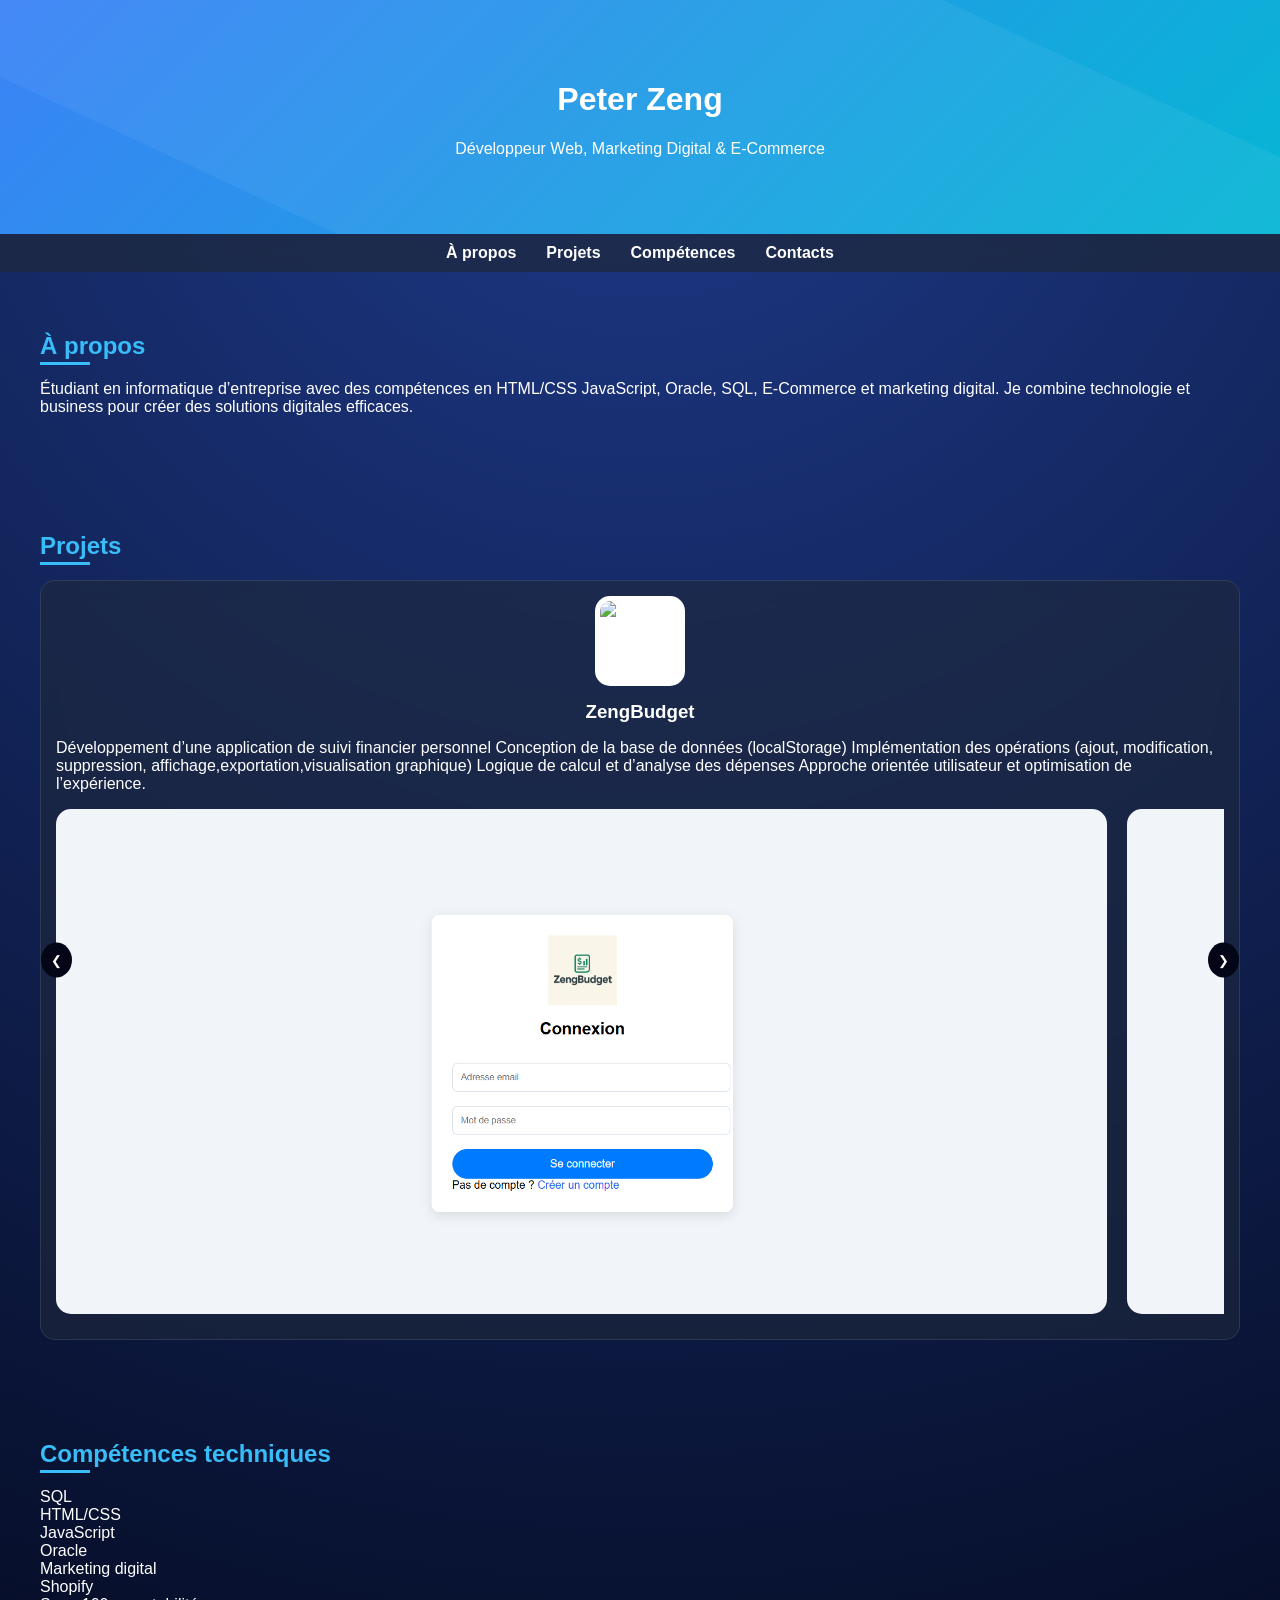
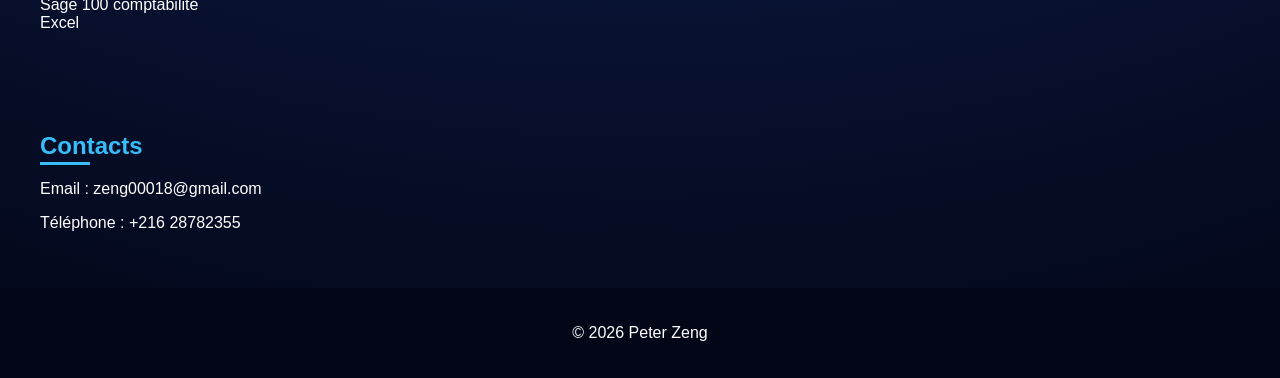
==== index.html @ 89c8a86b "Add files via upload" ====
<!DOCTYPE html>
<html lang="fr">
<head>
    <meta charset="UTF-8">
    <title>Portfolio - Peter</title>
    <link rel="stylesheet" href="styleP.css">
    <meta name="viewport" content="width=device-width, initial-scale=1.0">
</head>
<div id="loader">
    <h1 class="logo">Bienvenue sur mon portfolio</h1>
</div>
<body>

<header id="home">
    <h1 class="fade-in">Peter Zeng</h1>
    <p class="fade-in delay">Développeur Web, Marketing Digital & E-Commerce</p>

</header>

<nav id="navbar">
    <a href="#about">À propos</a>
    <a href="#projects">Projets</a>
    <a href="#skills">Compétences</a>
    <a href="#contact">Contacts</a>
</nav>

<section id="about" class="reveal">
    <h2>À propos</h2>
    <p>
        Étudiant en informatique d’entreprise avec des compétences en HTML/CSS JavaScript, Oracle, SQL, E-Commerce et marketing digital.
        Je combine technologie et business pour créer des solutions digitales efficaces.
    </p>
</section>
<section id="projects">
    <h2 class="reveal">Projets</h2>
<div class="card reveal">
    
    <div class="card-header">
        <img src="logo.png.jpg" alt="Logo application">
        <h3>ZengBudget</h3>
    </div>

    <p>
    Développement d’une application de suivi financier personnel
Conception de la base de données (localStorage)
Implémentation des opérations (ajout, modification, suppression, affichage,exportation,visualisation graphique)
Logique de calcul et d’analyse des dépenses
Approche orientée utilisateur et optimisation de l’expérience.

    </p>
    <div class="slider">

    <button class="prev" onclick="scrollSlider(-1)">❮</button>

    <div class="slider-container" id="slider">
        <img src="img1.png" alt="screenshot">
        <img src="img2.png" alt="screenshot">
        <img src="img3.png" alt="screenshot">
        <img src="img4.png" alt="screenshot">
        <img src="img5.png" alt="screenshot">
        <img src="img6.png" alt="screenshot">
        <img src="img7.png" alt="screenshot">
        <img src="img8.png" alt="screenshot">
    </div>

    <button class="next" onclick="scrollSlider(1)">❯</button>

</div>

</div>
  

</section>

<section id="skills">
    <h2 class="reveal">Compétences techniques</h2>
    <div class="skills">
        <div class="skill">SQL</div>
        <div class="skill">HTML/CSS</div>
        <div class="skill">JavaScript</div>
        <div class="skill">Oracle</div>
        <div class="skill">Marketing digital</div>
        <div class="skill">Shopify</div>
        <div class="skill">Sage 100 comptabilité</div>
        <div Class= "skill">Excel</div>

    </div>
</section>

<section id="contact" class="reveal">
    <h2>Contacts</h2>
    <p>Email : zeng00018@gmail.com</p>
    <p>Téléphone : +216 28782355</p>
</section>

<footer>
    <p>© 2026 Peter Zeng</p>
</footer>

<script src="script.js"></script>

</body>
</html>
---- styleP.css ----
body {
    font-family: Arial, sans-serif;
    margin: 0;
    background: radial-gradient(circle at top, #1e3a8a, #020617);
    color: white;
}
header {
    text-align: center;
    padding: 60px 20px;
    background: linear-gradient(135deg, #3b82f6, #06b6d4);
    position: relative;
    overflow: hidden;
}

header::after {
    content: "";
    position: absolute;
    width: 200%;
    height: 200%;
    background: rgba(255,255,255,0.05);
    top: -50%;
    left: -50%;
    transform: rotate(25deg);
}


nav {
    display: flex;
    justify-content: center;
    background: rgba(30, 41, 59, 0.7);
    backdrop-filter: blur(10px);
    padding: 10px;
    position: sticky;
    top: 0;
    z-index: 100;
}

nav a {
    color: white;
    margin: 0 15px;
    text-decoration: none;
    font-weight: bold;
    position: relative;
}

nav a::after {
    content: "";
    width: 0%;
    height: 2px;
    background: #38bdf8;
    position: absolute;
    bottom: -5px;
    left: 0;
    transition: 0.3s;
}

nav a:hover::after {
    width: 100%;
}

section {
    padding: 40px;
}

h2 {
    color: #38bdf8;
    position: relative;
}

h2::after {
    content: "";
    width: 50px;
    height: 3px;
    background: #38bdf8;
    position: absolute;
    bottom: -5px;
    left: 0;
}
.card {
    background: rgba(30, 41, 59, 0.6);
    padding: 20px;
    margin-top: 20px;
    border-radius: 15px;
    backdrop-filter: blur(10px);
    transition: all 0.3s ease;
    border: 1px solid rgba(255,255,255,0.1);
}

.card:hover {
    transform: translateY(-10px) scale(1.02);
    box-shadow: 0 20px 40px rgba(0,0,0,0.5);
}

ul {
    list-style: none;
    padding: 0;
}

ul li {
    background: #334155;
    margin: 5px 0;
    padding: 10px;
    border-radius: 5px;
}

footer {
    text-align: center;
    padding: 20px;
    background: #020617;
}
.card-header {
    display: flex;
    align-items: center;
    gap: 15px;
    margin-bottom: 15px;
}

.card-header img {
    width: 50px;
    height: 50px;
    object-fit: cover;
    border-radius: 10px;
}

.card-header h3 {
    margin: 0;
}
.card-header img {
    width: 60px;
    height: 60px;
    border-radius: 15px;
    background: white;
    padding: 5px;
}
button {
    background: #3b82f6;
    color: white;
    border: none;
    padding: 10px 20px;
    border-radius: 5px;
    cursor: pointer;
    transition: background 0.3s ease;
}


.slider-container img {
    width: 700px;
    height: auto;
    border-radius: 15px;
    flex-shrink: 0;
    transition: 0.4s;
}


.slider-container {
    display: flex;
    gap: 20px;
    overflow-x: auto;
    padding-bottom: 10px;
}


/* boutons */
.prev, .next {
    position: absolute;
    top: 50%;
    transform: translateY(-50%);
    background: #020617;
    color: white;
    border: none;
    padding: 10px;
    cursor: pointer;
    border-radius: 50%;
}

.prev { left: 0; }
.next { right: 0; }
@media (max-width: 768px) {

    header h1 {
        font-size: 2rem;
    }

    nav {
        flex-direction: column;
        align-items: center;
    }

    nav a {
        margin: 10px 0;
    }

.skill {
    background: linear-gradient(135deg, #334155, #1e293b);
    padding: 10px 20px;
    border-radius: 30px;
    transition: 0.3s;
}

.skill:hover {
    background: #3b82f6;
    transform: scale(1.1);
}
    }

    .card {
        padding: 15px;
    }

    /* slider images */
    .slider-container img {
        width: 90%;
        height: auto;
    }

    /* card header */
    .card-header {
        flex-direction: column;
        text-align: center;
    }

    .card-header img {
        width: 80px;
        height: 80px;
    }
/* loader écran */
#loader {
    position: fixed;
    width: 100%;
    height: 100%;
    background: #020617;
    display: flex;
    flex-direction: column;
    justify-content: center;
    align-items: center;
    z-index: 9999;
}

/* cercle animation */
.spinner {
    width: 60px;
    height: 60px;
    border: 5px solid rgba(255,255,255,0.1);
    border-top: 5px solid #3b82f6;
    border-radius: 50%;
    animation: spin 1s linear infinite;
}

/* texte */
#loader p {
    margin-top: 15px;
    font-size: 18px;
    color: #38bdf8;
    letter-spacing: 1px;
}

/* animation rotation */
@keyframes spin {
    to {
        transform: rotate(360deg);
    }
}
#loader {
    position: fixed;
    width: 100%;
    height: 100%;
    background: #000;
    display: flex;
    justify-content: center;
    align-items: center;
    z-index: 9999;
}

/* TEXTE STYLE NETFLIX */
.logo {
    font-size: 3rem;
    font-weight: bold;
    letter-spacing: 5px;
    color: transparent;
    -webkit-text-stroke: 2px white;
    position: relative;
    overflow: hidden;
}

/* LUMIÈRE QUI PASSE */
.logo::before {
    content: "Bienvenue sur mon portfolio";
    position: absolute;
    left: 0;
    top: 0;
    width: 0%;
    color: #3b82f6;
    white-space: nowrap;
    overflow: hidden;
    border-right: 2px solid #3b82f6;
    animation: reveal 2s forwards;
}

/* ANIMATION */
@keyframes reveal {
    0% {
        width: 0;
    }
    100% {
        width: 100%;
    }
}
.logo::before {
    text-shadow: 0 0 10px #3b82f6, 0 0 20px #06b6d4;
}
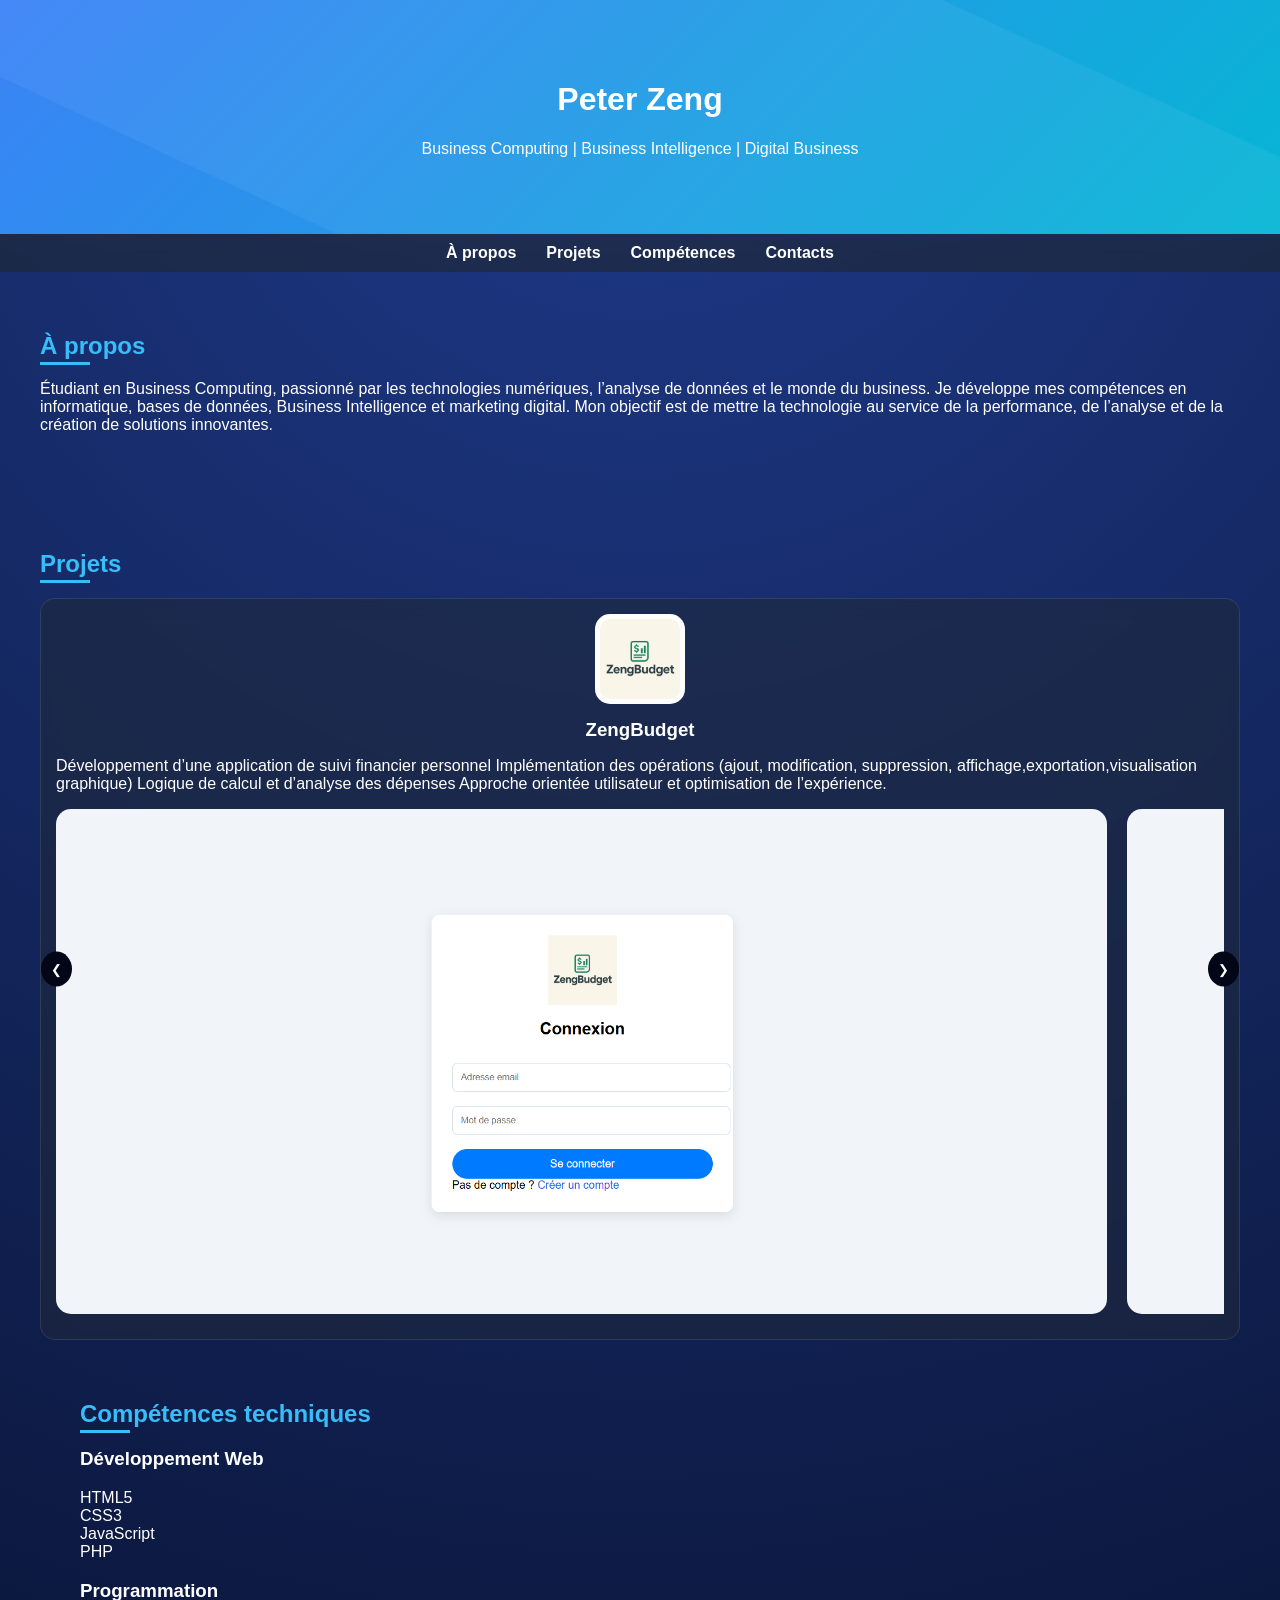
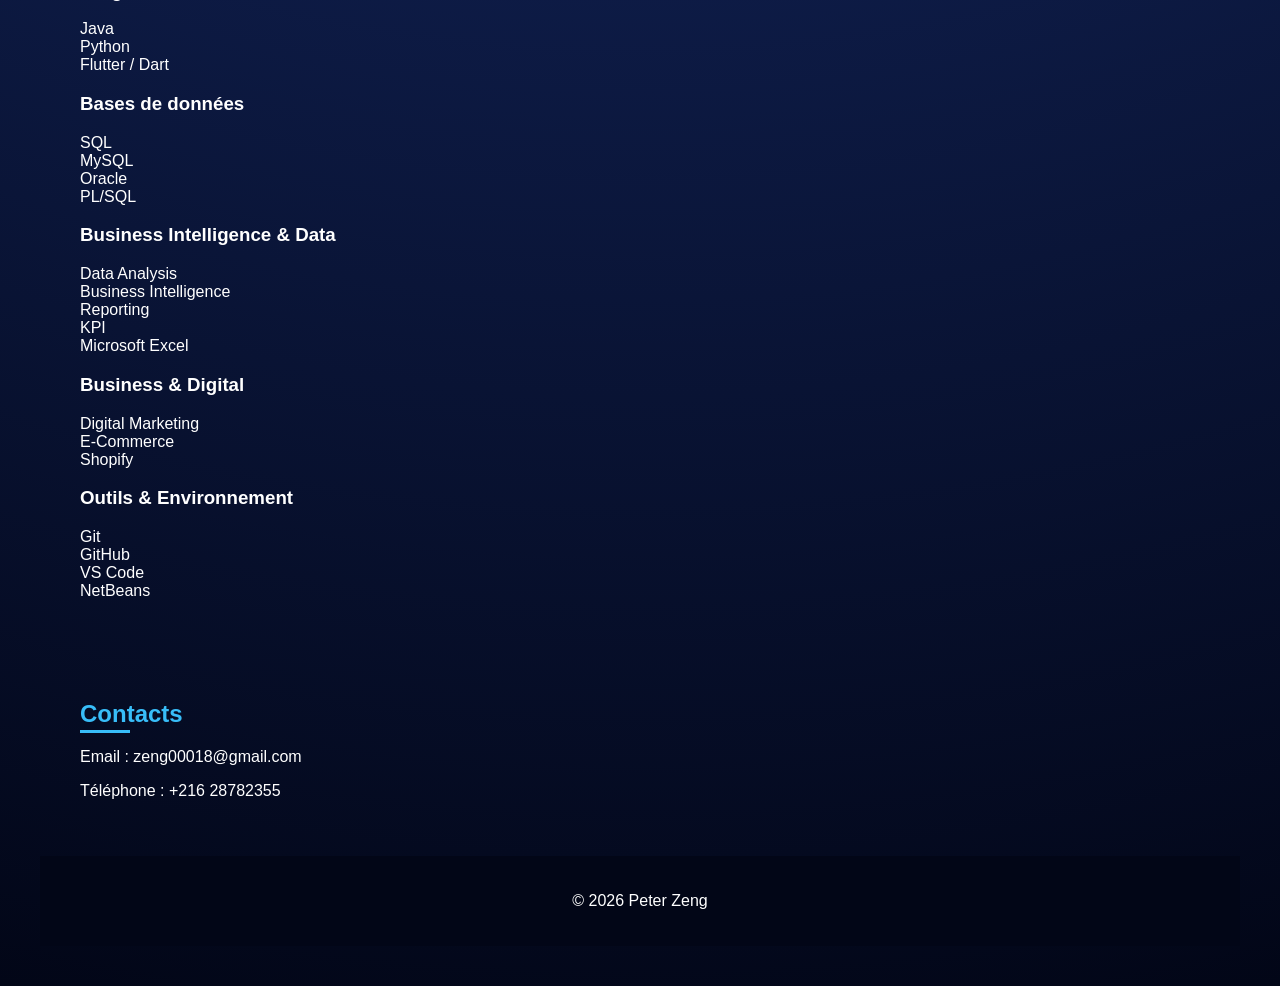
==== commit 9aa58dc5: "Add files via upload" ====
--- a/index.html
+++ b/index.html
@@ -13,7 +13,7 @@
 
 <header id="home">
     <h1 class="fade-in">Peter Zeng</h1>
-    <p class="fade-in delay">Développeur Web, Marketing Digital & E-Commerce</p>
+    <p class="fade-in delay">Business Computing | Business Intelligence | Digital Business</p>
 
 </header>
 
@@ -27,8 +27,7 @@
 <section id="about" class="reveal">
     <h2>À propos</h2>
     <p>
-        Étudiant en informatique d’entreprise avec des compétences en HTML/CSS JavaScript, Oracle, SQL, E-Commerce et marketing digital.
-        Je combine technologie et business pour créer des solutions digitales efficaces.
+Étudiant en Business Computing, passionné par les technologies numériques, l’analyse de données et le monde du business. Je développe mes compétences en informatique, bases de données, Business Intelligence et marketing digital. Mon objectif est de mettre la technologie au service de la performance, de l’analyse et de la création de solutions innovantes.
     </p>
 </section>
 <section id="projects">
@@ -42,7 +41,6 @@
 
     <p>
     Développement d’une application de suivi financier personnel
-Conception de la base de données (localStorage)
 Implémentation des opérations (ajout, modification, suppression, affichage,exportation,visualisation graphique)
 Logique de calcul et d’analyse des dépenses
 Approche orientée utilisateur et optimisation de l’expérience.
@@ -70,22 +68,79 @@
 </div>
   
 
-</section>
-
 <section id="skills">
     <h2 class="reveal">Compétences techniques</h2>
-    <div class="skills">
-        <div class="skill">SQL</div>
-        <div class="skill">HTML/CSS</div>
-        <div class="skill">JavaScript</div>
-        <div class="skill">Oracle</div>
-        <div class="skill">Marketing digital</div>
-        <div class="skill">Shopify</div>
-        <div class="skill">Sage 100 comptabilité</div>
-        <div Class= "skill">Excel</div>
+
+    <div class="skills-container reveal">
+
+        <!-- Développement Web -->
+        <div class="skill-category">
+            <h3>Développement Web</h3>
+            <div class="skills">
+                <div class="skill">HTML5</div>
+                <div class="skill">CSS3</div>
+                <div class="skill">JavaScript</div>
+                <div class="skill">PHP</div>
+            </div>
+        </div>
+
+        <!-- Programmation -->
+        <div class="skill-category">
+            <h3>Programmation</h3>
+            <div class="skills">
+                <div class="skill">Java</div>
+                <div class="skill">Python</div>
+                <div class="skill">Flutter / Dart</div>
+            </div>
+        </div>
+
+        <!-- Bases de données -->
+        <div class="skill-category">
+            <h3>Bases de données</h3>
+            <div class="skills">
+                <div class="skill">SQL</div>
+                <div class="skill">MySQL</div>
+                <div class="skill">Oracle</div>
+                <div class="skill">PL/SQL</div>
+            </div>
+        </div>
+
+        <!-- Business Intelligence & Data -->
+        <div class="skill-category">
+            <h3>Business Intelligence & Data</h3>
+            <div class="skills">
+                <div class="skill">Data Analysis</div>
+                <div class="skill">Business Intelligence</div>
+                <div class="skill">Reporting</div>
+                <div class="skill">KPI</div>
+                <div class="skill">Microsoft Excel</div>
+            </div>
+        </div>
+
+        <!-- Business & Digital -->
+        <div class="skill-category">
+            <h3>Business & Digital</h3>
+            <div class="skills">
+                <div class="skill">Digital Marketing</div>
+                <div class="skill">E-Commerce</div>
+                <div class="skill">Shopify</div>
+            </div>
+        </div>
+
+        <!-- Outils -->
+        <div class="skill-category">
+            <h3>Outils & Environnement</h3>
+            <div class="skills">
+                <div class="skill">Git</div>
+                <div class="skill">GitHub</div>
+                <div class="skill">VS Code</div>
+                <div class="skill">NetBeans</div>
+            </div>
+        </div>
 
     </div>
 </section>
+
 
 <section id="contact" class="reveal">
     <h2>Contacts</h2>
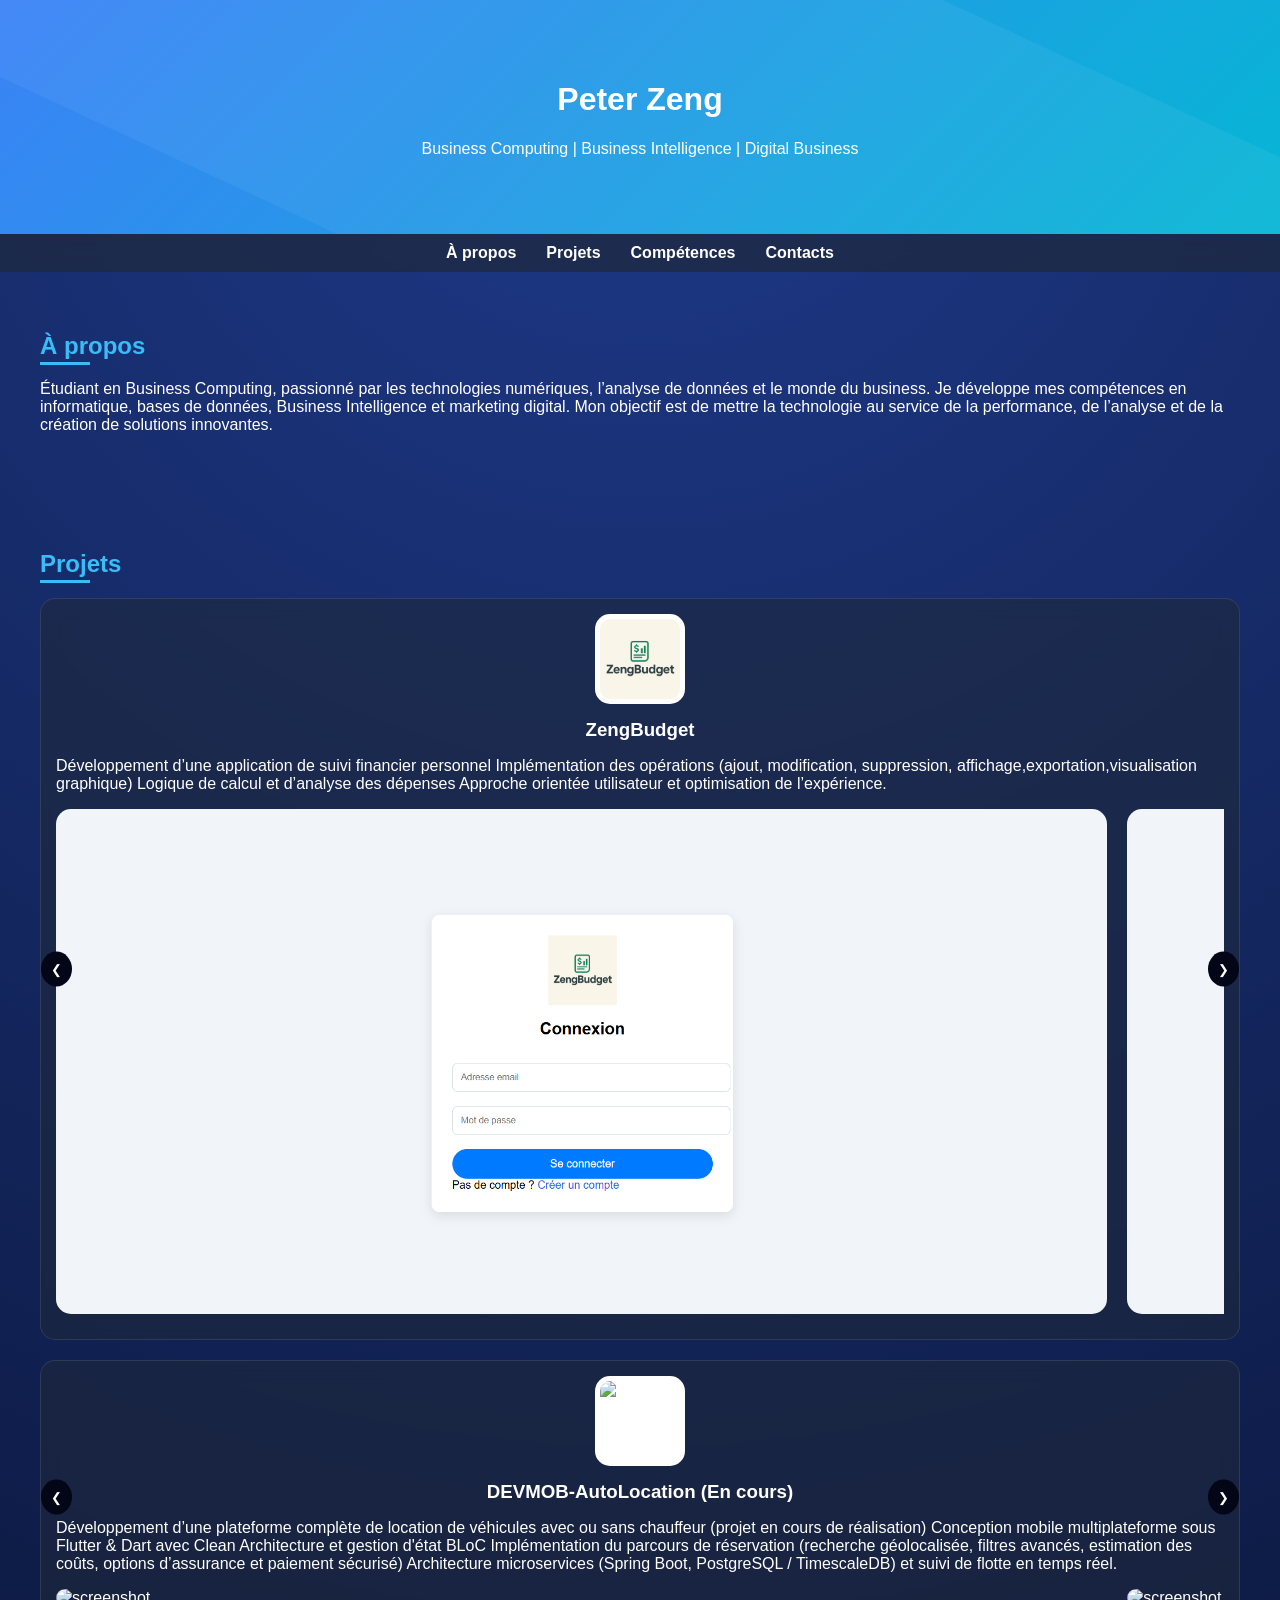
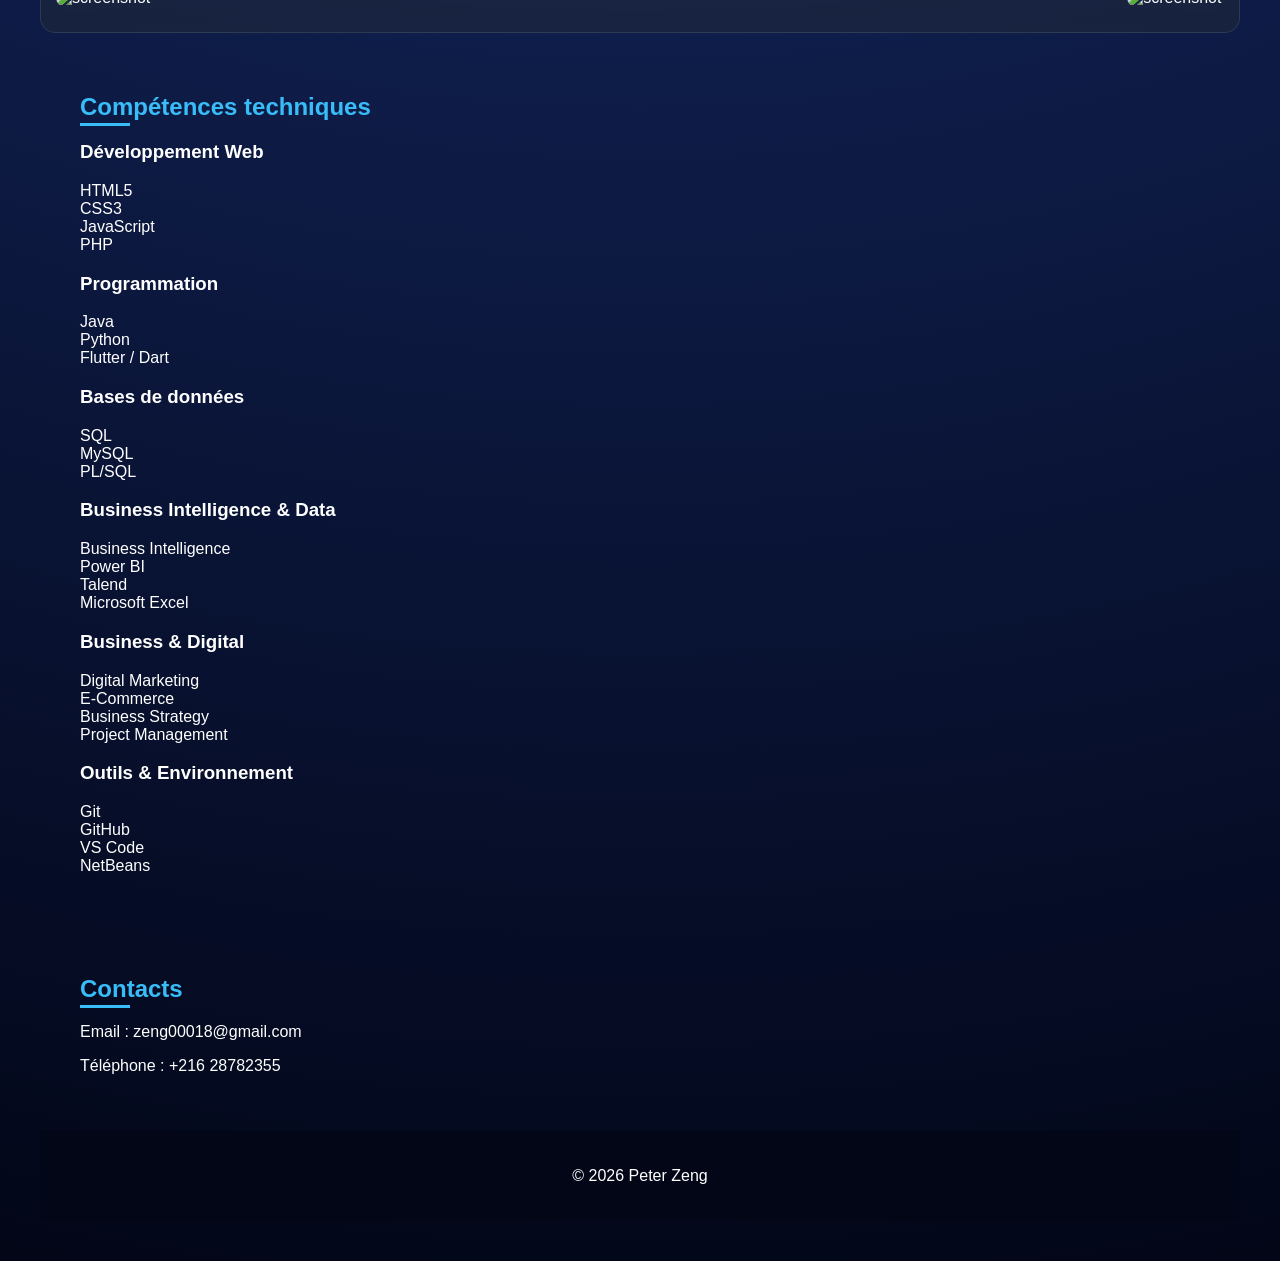
==== commit 776b32ad: "Add files via upload" ====
--- a/index.html
+++ b/index.html
@@ -66,6 +66,40 @@
 </div>
 
 </div>
+
+<div class="card reveal">
+    
+    <div class="card-header">
+        <img src="logo-autolocation.png" alt="Logo DEVMOB-AutoLocation">
+        <h3>DEVMOB-AutoLocation (En cours)</h3>
+    </div>
+
+    <p>
+    Développement d’une plateforme complète de location de véhicules avec ou sans chauffeur (projet en cours de réalisation)
+Conception mobile multiplateforme sous Flutter & Dart avec Clean Architecture et gestion d'état BLoC
+Implémentation du parcours de réservation (recherche géolocalisée, filtres avancés, estimation des coûts, options d’assurance et paiement sécurisé)
+Architecture microservices (Spring Boot, PostgreSQL / TimescaleDB) et suivi de flotte en temps réel.
+    </p>
+    <div class="slider">
+
+    <button class="prev" onclick="scrollSlider(-1)">❮</button>
+
+    <div class="slider-container" id="slider-autolocation">
+        <img src="autoloc1.png" alt="screenshot">
+        <img src="autoloc2.png" alt="screenshot">
+        <img src="autoloc3.png" alt="screenshot">
+        <img src="autoloc4.png" alt="screenshot">
+        <img src="autoloc5.png" alt="screenshot">
+        <img src="autoloc6.png" alt="screenshot">
+        <img src="autoloc7.png" alt="screenshot">
+        <img src="autoloc8.png" alt="screenshot">
+    </div>
+
+    <button class="next" onclick="scrollSlider(1)">❯</button>
+
+</div>
+
+</div>
   
 
 <section id="skills">
@@ -100,7 +134,6 @@
             <div class="skills">
                 <div class="skill">SQL</div>
                 <div class="skill">MySQL</div>
-                <div class="skill">Oracle</div>
                 <div class="skill">PL/SQL</div>
             </div>
         </div>
@@ -109,11 +142,11 @@
         <div class="skill-category">
             <h3>Business Intelligence & Data</h3>
             <div class="skills">
-                <div class="skill">Data Analysis</div>
                 <div class="skill">Business Intelligence</div>
-                <div class="skill">Reporting</div>
-                <div class="skill">KPI</div>
+                <div class="skill">Power BI</div>
+                <div class="skill">Talend</div>
                 <div class="skill">Microsoft Excel</div>
+                
             </div>
         </div>
 
@@ -123,7 +156,8 @@
             <div class="skills">
                 <div class="skill">Digital Marketing</div>
                 <div class="skill">E-Commerce</div>
-                <div class="skill">Shopify</div>
+                <div class="skill">Business Strategy</div>
+                <div class="skill">Project Management</div>
             </div>
         </div>
 
